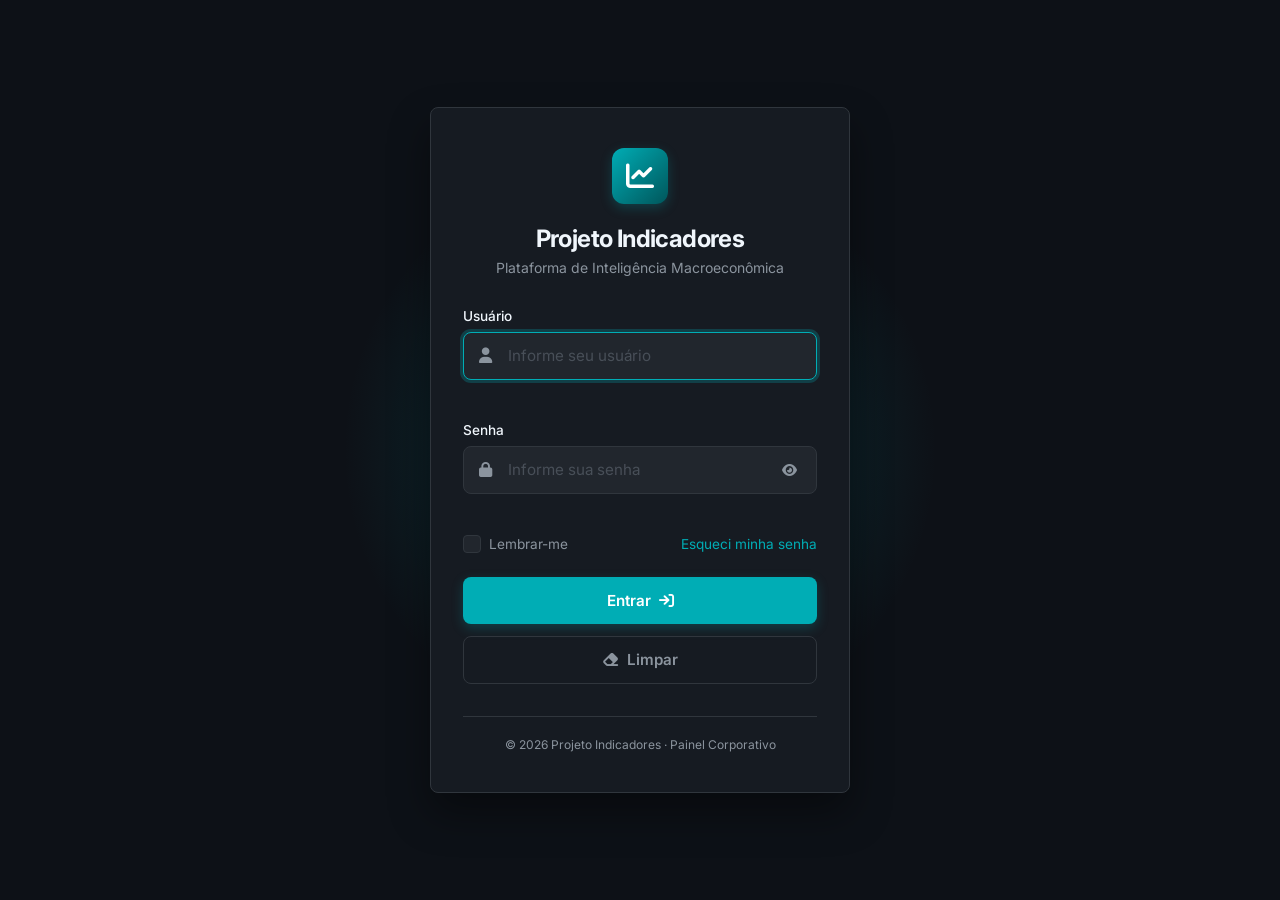
==== index.html @ d3e83bb4 "deploy" ====
<!DOCTYPE html>
<html lang="pt-BR">
<head>
    <meta charset="UTF-8">
    <meta name="viewport" content="width=device-width, initial-scale=1.0">
    <meta name="description" content="Painel Indicadores - Sistema Corporativo de Indicadores Macroeconômicos">
    <title>Login | Projeto Indicadores</title>
    <link rel="preconnect" href="https://fonts.googleapis.com">
    <link rel="preconnect" href="https://fonts.gstatic.com" crossorigin>
    <link href="https://fonts.googleapis.com/css2?family=Inter:wght@300;400;500;600;700&display=swap" rel="stylesheet">
    <link rel="stylesheet" href="https://cdnjs.cloudflare.com/ajax/libs/font-awesome/6.4.0/css/all.min.css">
    <link rel="stylesheet" href="style.css">
</head>
<body>
    <main class="login-container">
        <section class="login-card" aria-labelledby="login-title">
            
            <header class="login-header">
                <div class="brand-logo">
                    <i class="fa-solid fa-chart-line"></i>
                </div>
                <h1 id="login-title">Projeto Indicadores</h1>
                <p class="brand-subtitle">Plataforma de Inteligência Macroeconômica</p>
            </header>

            <div id="toast-message" class="toast hidden" role="alert" aria-live="assertive"></div>

            <form id="login-form" novalidate>
                
                <div class="form-group">
                    <label for="username">Usuário</label>
                    <div class="input-wrapper">
                        <i class="fa-solid fa-user input-icon"></i>
                        <input 
                            type="text" 
                            id="username" 
                            name="username" 
                            placeholder="Informe seu usuário" 
                            autocomplete="username"
                            required
                        >
                    </div>
                    <span class="error-message" id="username-error"></span>
                </div>

                <div class="form-group">
                    <label for="password">Senha</label>
                    <div class="input-wrapper">
                        <i class="fa-solid fa-lock input-icon"></i>
                        <input 
                            type="password" 
                            id="password" 
                            name="password" 
                            placeholder="Informe sua senha" 
                            autocomplete="current-password"
                            required
                        >
                        <button type="button" id="toggle-password" class="btn-toggle-password" aria-label="Mostrar ou ocultar senha">
                            <i class="fa-solid fa-eye"></i>
                        </button>
                    </div>
                    <span class="error-message" id="password-error"></span>
                </div>

                <div class="form-options">
                    <label class="checkbox-container">
                        <input type="checkbox" id="remember-me" name="remember-me">
                        <span class="checkmark"></span>
                        <span class="label-text">Lembrar-me</span>
                    </label>
                    <a href="#" id="forgot-password-link" class="forgot-link">Esqueci minha senha</a>
                </div>

                <div class="form-actions">
                    <button type="submit" id="btn-submit" class="btn btn-primary">
                        <span class="btn-text">Entrar</span>
                        <i class="fa-solid fa-arrow-right-to-bracket btn-icon"></i>
                        <div class="spinner hidden"></div>
                    </button>
                    
                    <button type="button" id="btn-clear" class="btn btn-secondary">
                        <i class="fa-solid fa-eraser"></i> Limpar
                    </button>
                </div>
            </form>

            <footer class="login-footer">
                <p>&copy; 2026 Projeto Indicadores · Painel Corporativo</p>
            </footer>
        </section>
    </main>

    <script src="script.js"></script>
</body>
</html>
---- style.css ----
/* ==========================================================================
   DESIGN TOKENS & VARIÁVEIS TEMA (DARK MODE EXECUTIVO DE ALTA PERFORMANCE)
   ========================================================================== */
:root {
    /* Cores de Fundo e Superfície (Palette Dark Grafite) */
    --bg-primary: #0d1117;
    --bg-surface: #161b22;
    --bg-surface-border: #30363d;
    --bg-input: #21262d;
    
    /* Cores de Marca / Ação (Teal / Cyan Executivo) */
    --primary: #00adb5;
    --primary-hover: #00888f;
    --primary-glow: rgba(0, 173, 181, 0.25);
    
    /* Tipografia e Textos */
    --text-main: #f0f6fc;
    --text-muted: #8b949e;
    --text-placeholder: #484f58;
    
    /* Feedbacks e Status */
    --error: #f85149;
    --error-bg: rgba(248, 81, 73, 0.1);
    --success: #3fb950;
    --success-bg: rgba(63, 185, 80, 0.1);
    
    /* Geometria e Transições */
    --border-radius: 8px;
    --transition-fast: 0.2s cubic-bezier(0.4, 0, 0.2, 1);
    --transition-smooth: 0.3s cubic-bezier(0.4, 0, 0.2, 1);
    --font-family: 'Inter', system-ui, -apple-system, sans-serif;
}

/* ==========================================================================
   RESET & LAYOUT BASE
   ========================================================================== */
* {
    margin: 0;
    padding: 0;
    box-sizing: border-box;
    font-family: var(--font-family);
    -webkit-font-smoothing: antialiased;
}

body {
    background-color: var(--bg-primary);
    color: var(--text-main);
    min-height: 100vh;
    display: flex;
    justify-content: center;
    align-items: center;
    padding: 1.5rem;
    overflow-x: hidden;
}

/* Background com iluminação gradiente sutil */
body::before {
    content: '';
    position: absolute;
    width: 600px;
    height: 600px;
    background: radial-gradient(circle, var(--primary-glow) 0%, rgba(13, 17, 23, 0) 70%);
    top: 50%;
    left: 50%;
    transform: translate(-50%, -50%);
    z-index: 0;
    pointer-events: none;
}

/* ==========================================================================
   CONTAINER E CARD DE LOGIN
   ========================================================================== */
.login-container {
    width: 100%;
    max-width: 420px;
    position: relative;
    z-index: 1;
}

.login-card {
    background-color: var(--bg-surface);
    border: 1px solid var(--bg-surface-border);
    border-radius: var(--border-radius);
    padding: 2.5rem 2rem;
    box-shadow: 0 20px 40px rgba(0, 0, 0, 0.4);
    backdrop-filter: blur(10px);
    animation: fadeInSlideUp 0.5s ease-out forwards;
}

/* ==========================================================================
   CABEÇALHO E MARCA
   ========================================================================== */
.login-header {
    text-align: center;
    margin-bottom: 2rem;
}

.brand-logo {
    width: 56px;
    height: 56px;
    background: linear-gradient(135deg, var(--primary), #00565b);
    border-radius: 12px;
    display: flex;
    align-items: center;
    justify-content: center;
    margin: 0 auto 1.25rem auto;
    box-shadow: 0 4px 12px var(--primary-glow);
}

.brand-logo i {
    font-size: 1.75rem;
    color: #ffffff;
}

.login-header h1 {
    font-size: 1.5rem;
    font-weight: 700;
    letter-spacing: -0.025em;
    color: var(--text-main);
    margin-bottom: 0.35rem;
}

.brand-subtitle {
    font-size: 0.875rem;
    color: var(--text-muted);
}

/* ==========================================================================
   TOAST / NOTIFICAÇÕES DE FEEDBACK
   ========================================================================== */
.toast {
    padding: 0.875rem 1rem;
    border-radius: var(--border-radius);
    font-size: 0.875rem;
    font-weight: 500;
    margin-bottom: 1.5rem;
    display: flex;
    align-items: center;
    gap: 0.75rem;
    transition: var(--transition-smooth);
    animation: shake 0.4s ease-in-out;
}

.toast.error {
    background-color: var(--error-bg);
    border: 1px solid var(--error);
    color: var(--error);
}

.toast.success {
    background-color: var(--success-bg);
    border: 1px solid var(--success);
    color: var(--success);
}

.toast.hidden {
    display: none;
}

/* ==========================================================================
   CAMPOS DO FORMULÁRIO
   ========================================================================== */
.form-group {
    margin-bottom: 1.25rem;
    display: flex;
    flex-direction: column;
}

.form-group label {
    font-size: 0.85rem;
    font-weight: 500;
    color: var(--text-main);
    margin-bottom: 0.5rem;
}

.input-wrapper {
    position: relative;
    display: flex;
    align-items: center;
}

.input-icon {
    position: absolute;
    left: 1rem;
    color: var(--text-muted);
    font-size: 0.95rem;
    transition: var(--transition-fast);
    pointer-events: none;
}

.input-wrapper input {
    width: 100%;
    padding: 0.85rem 1rem 0.85rem 2.75rem;
    background-color: var(--bg-input);
    border: 1px solid var(--bg-surface-border);
    border-radius: var(--border-radius);
    color: var(--text-main);
    font-size: 0.95rem;
    outline: none;
    transition: var(--transition-fast);
}

.input-wrapper input::placeholder {
    color: var(--text-placeholder);
}

/* Estados de Focus e Hover dos Inputs */
.input-wrapper input:hover {
    border-color: #484f58;
}

.input-wrapper input:focus {
    border-color: var(--primary);
    box-shadow: 0 0 0 3px var(--primary-glow);
}

.input-wrapper input:focus + .input-icon,
.input-wrapper input:focus ~ .input-icon {
    color: var(--primary);
}

/* Botão do Olho (Toggle Password) */
.btn-toggle-password {
    position: absolute;
    right: 0.75rem;
    background: transparent;
    border: none;
    color: var(--text-muted);
    padding: 0.5rem;
    cursor: pointer;
    transition: var(--transition-fast);
}

.btn-toggle-password:hover {
    color: var(--text-main);
}

/* Mensagens de Erro por Campo */
.error-message {
    font-size: 0.75rem;
    color: var(--error);
    margin-top: 0.35rem;
    min-height: 1rem;
}

/* Estado de Erro no Input */
.input-wrapper.input-error input {
    border-color: var(--error);
}

/* ==========================================================================
   OPÇÕES (CHECKBOX E ESQUECI A SENHA)
   ========================================================================== */
.form-options {
    display: flex;
    justify-content: space-between;
    align-items: center;
    margin-bottom: 1.5rem;
    font-size: 0.85rem;
}

.checkbox-container {
    display: flex;
    align-items: center;
    position: relative;
    cursor: pointer;
    user-select: none;
    color: var(--text-muted);
}

.checkbox-container input {
    position: absolute;
    opacity: 0;
    cursor: pointer;
    height: 0;
    width: 0;
}

.checkmark {
    height: 18px;
    width: 18px;
    background-color: var(--bg-input);
    border: 1px solid var(--bg-surface-border);
    border-radius: 4px;
    margin-right: 0.5rem;
    display: flex;
    align-items: center;
    justify-content: center;
    transition: var(--transition-fast);
}

.checkbox-container:hover input ~ .checkmark {
    border-color: #484f58;
}

.checkbox-container input:checked ~ .checkmark {
    background-color: var(--primary);
    border-color: var(--primary);
}

.checkmark::after {
    content: "\f00c";
    font-family: "Font Awesome 6 Free";
    font-weight: 900;
    color: white;
    font-size: 0.65rem;
    display: none;
}

.checkbox-container input:checked ~ .checkmark::after {
    display: block;
}

.forgot-link {
    color: var(--primary);
    text-decoration: none;
    transition: var(--transition-fast);
}

.forgot-link:hover {
    text-decoration: underline;
    color: var(--primary-hover);
}

/* ==========================================================================
   BOTÕES E AÇÕES
   ========================================================================== */
.form-actions {
    display: flex;
    flex-direction: column;
    gap: 0.75rem;
}

.btn {
    width: 100%;
    padding: 0.85rem 1rem;
    border-radius: var(--border-radius);
    font-size: 0.95rem;
    font-weight: 600;
    cursor: pointer;
    display: flex;
    align-items: center;
    justify-content: center;
    gap: 0.5rem;
    transition: var(--transition-fast);
    border: none;
}

.btn-primary {
    background-color: var(--primary);
    color: #ffffff;
    box-shadow: 0 4px 12px var(--primary-glow);
}

.btn-primary:hover {
    background-color: var(--primary-hover);
    transform: translateY(-1px);
}

.btn-primary:active {
    transform: translateY(0);
}

.btn-secondary {
    background-color: transparent;
    border: 1px solid var(--bg-surface-border);
    color: var(--text-muted);
}

.btn-secondary:hover {
    background-color: var(--bg-input);
    color: var(--text-main);
    border-color: #484f58;
}

/* Estado de Loading (Spinner) */
.spinner {
    width: 18px;
    height: 18px;
    border: 2px solid rgba(255, 255, 255, 0.3);
    border-radius: 50%;
    border-top-color: #ffffff;
    animation: spin 0.8s linear infinite;
}

.spinner.hidden {
    display: none;
}

/* ==========================================================================
   RODAPÉ DO CARD
   ========================================================================== */
.login-footer {
    margin-top: 2rem;
    text-align: center;
    border-top: 1px solid var(--bg-surface-border);
    padding-top: 1.25rem;
}

.login-footer p {
    font-size: 0.75rem;
    color: var(--text-muted);
}

/* ==========================================================================
   ANIMAÇÕES (KEYFRAMES)
   ========================================================================== */
@keyframes fadeInSlideUp {
    from {
        opacity: 0;
        transform: translateY(20px);
    }
    to {
        opacity: 1;
        transform: translateY(0);
    }
}

@keyframes spin {
    to { transform: rotate(360deg); }
}

@keyframes shake {
    0%, 100% { transform: translateX(0); }
    20%, 60% { transform: translateX(-6px); }
    40%, 80% { transform: translateX(6px); }
}

/* ==========================================================================
   RESPONSIVIDADE
   ========================================================================== */
@media (max-width: 480px) {
    .login-card {
        padding: 2rem 1.25rem;
    }
    
    .form-options {
        flex-direction: column;
        align-items: flex-start;
        gap: 0.75rem;
    }
}
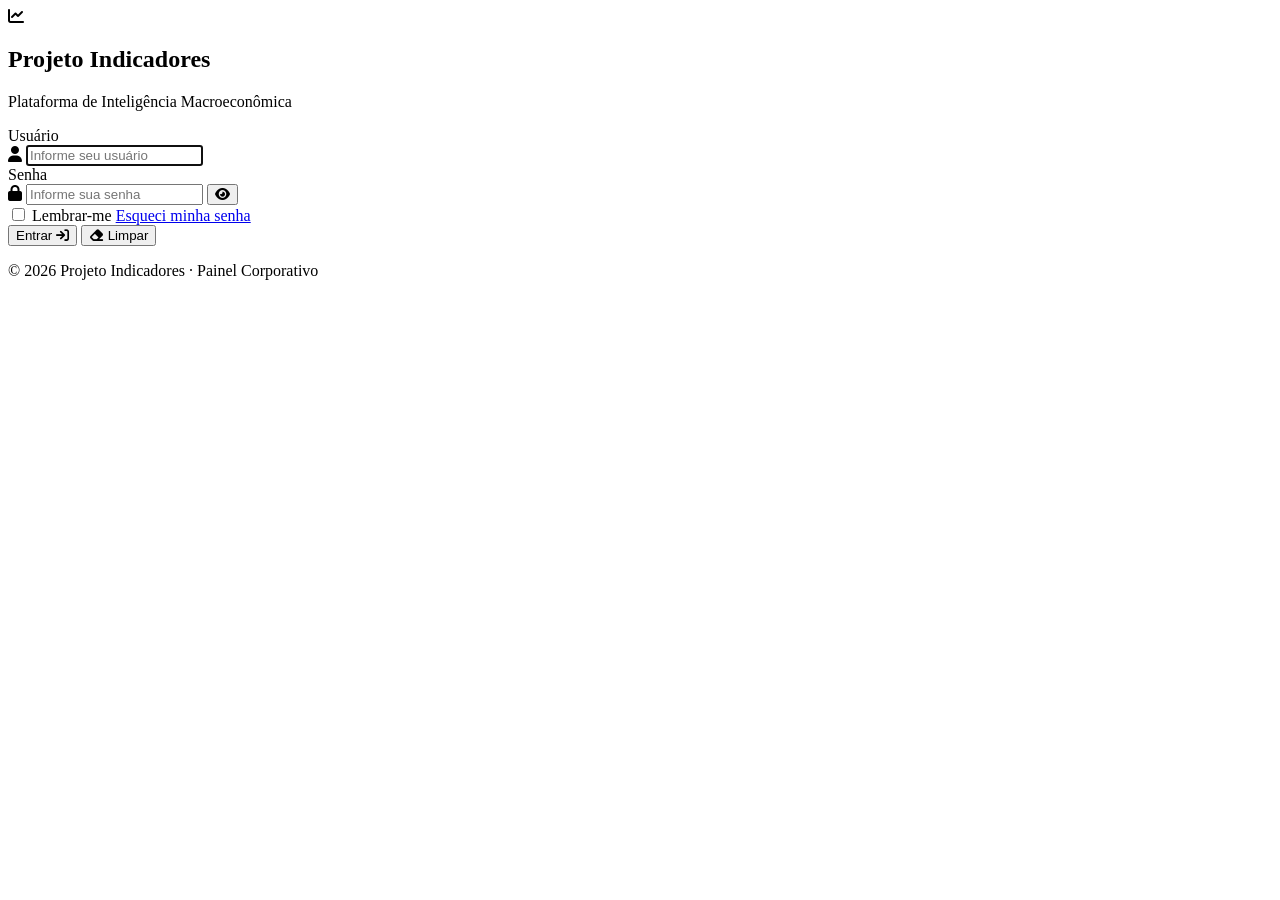
==== commit 12186c40: "Update index.html" ====
--- a/index.html
+++ b/index.html
@@ -9,7 +9,7 @@
     <link rel="preconnect" href="https://fonts.gstatic.com" crossorigin>
     <link href="https://fonts.googleapis.com/css2?family=Inter:wght@300;400;500;600;700&display=swap" rel="stylesheet">
     <link rel="stylesheet" href="https://cdnjs.cloudflare.com/ajax/libs/font-awesome/6.4.0/css/all.min.css">
-    <link rel="stylesheet" href="style.css">
+    <link rel="stylesheet" href="css/styles.css">
 </head>
 <body>
     <main class="login-container">
@@ -89,7 +89,6 @@
             </footer>
         </section>
     </main>
-
-    <script src="script.js"></script>
+    <script src="js/script.js"></script>
 </body>
 </html>
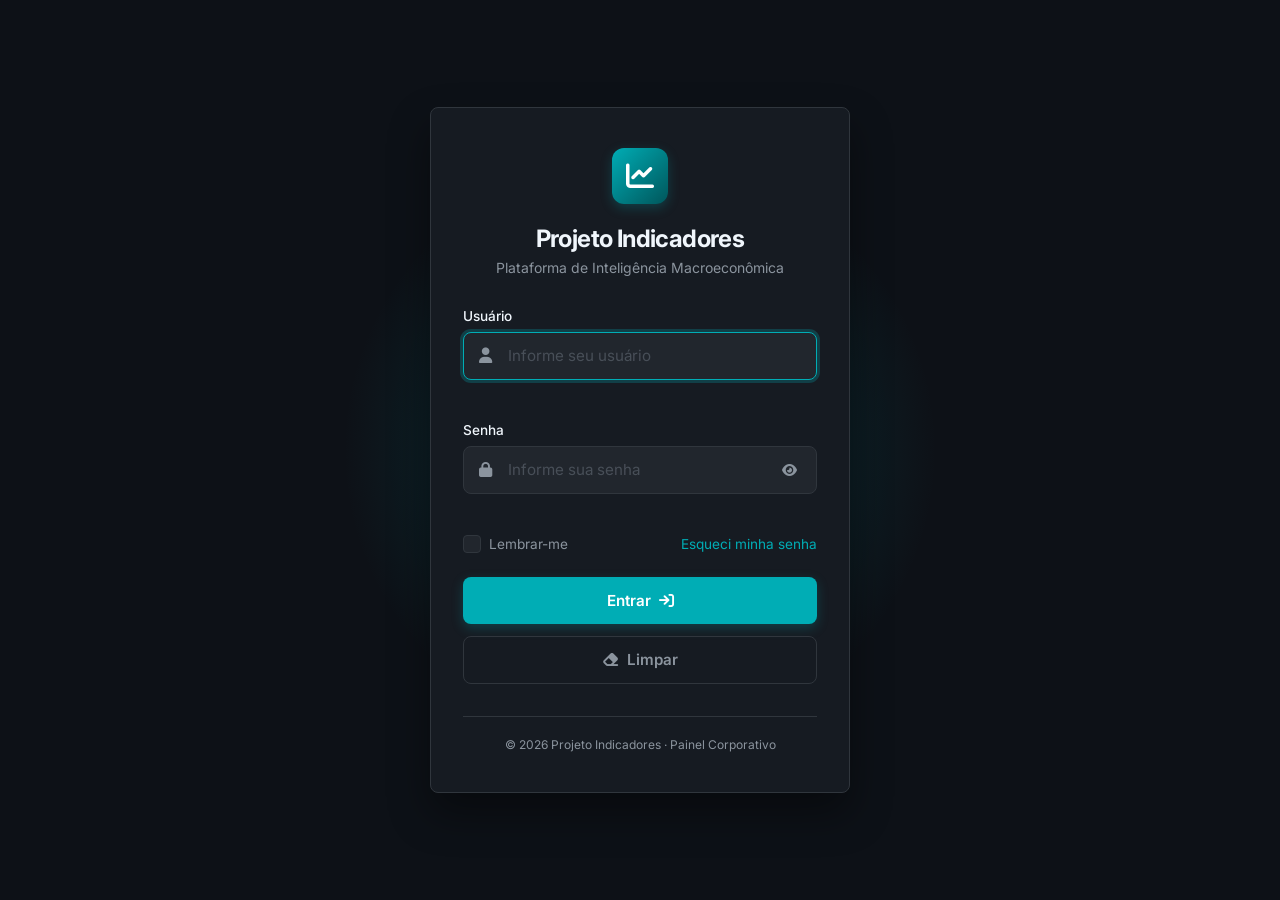
==== commit 841a1ba5: "update" ====
--- a/index.html
+++ b/index.html
@@ -9,7 +9,8 @@
     <link rel="preconnect" href="https://fonts.gstatic.com" crossorigin>
     <link href="https://fonts.googleapis.com/css2?family=Inter:wght@300;400;500;600;700&display=swap" rel="stylesheet">
     <link rel="stylesheet" href="https://cdnjs.cloudflare.com/ajax/libs/font-awesome/6.4.0/css/all.min.css">
-    <link rel="stylesheet" href="css/styles.css">
+    <link rel="stylesheet" href="./css/styles.css">
+
 </head>
 <body>
     <main class="login-container">
@@ -89,6 +90,6 @@
             </footer>
         </section>
     </main>
-    <script src="js/script.js"></script>
+    <script src="./js/scripts.js"></script>
 </body>
 </html>
--- a/css/styles.css
+++ b/css/styles.css
@@ -0,0 +1,442 @@
+/* ==========================================================================
+   DESIGN TOKENS & VARIÁVEIS TEMA (DARK MODE EXECUTIVO DE ALTA PERFORMANCE)
+   ========================================================================== */
+:root {
+    /* Cores de Fundo e Superfície (Palette Dark Grafite) */
+    --bg-primary: #0d1117;
+    --bg-surface: #161b22;
+    --bg-surface-border: #30363d;
+    --bg-input: #21262d;
+    
+    /* Cores de Marca / Ação (Teal / Cyan Executivo) */
+    --primary: #00adb5;
+    --primary-hover: #00888f;
+    --primary-glow: rgba(0, 173, 181, 0.25);
+    
+    /* Tipografia e Textos */
+    --text-main: #f0f6fc;
+    --text-muted: #8b949e;
+    --text-placeholder: #484f58;
+    
+    /* Feedbacks e Status */
+    --error: #f85149;
+    --error-bg: rgba(248, 81, 73, 0.1);
+    --success: #3fb950;
+    --success-bg: rgba(63, 185, 80, 0.1);
+    
+    /* Geometria e Transições */
+    --border-radius: 8px;
+    --transition-fast: 0.2s cubic-bezier(0.4, 0, 0.2, 1);
+    --transition-smooth: 0.3s cubic-bezier(0.4, 0, 0.2, 1);
+    --font-family: 'Inter', system-ui, -apple-system, sans-serif;
+}
+
+/* ==========================================================================
+   RESET & LAYOUT BASE
+   ========================================================================== */
+* {
+    margin: 0;
+    padding: 0;
+    box-sizing: border-box;
+    font-family: var(--font-family);
+    -webkit-font-smoothing: antialiased;
+}
+
+body {
+    background-color: var(--bg-primary);
+    color: var(--text-main);
+    min-height: 100vh;
+    display: flex;
+    justify-content: center;
+    align-items: center;
+    padding: 1.5rem;
+    overflow-x: hidden;
+}
+
+/* Background com iluminação gradiente sutil */
+body::before {
+    content: '';
+    position: absolute;
+    width: 600px;
+    height: 600px;
+    background: radial-gradient(circle, var(--primary-glow) 0%, rgba(13, 17, 23, 0) 70%);
+    top: 50%;
+    left: 50%;
+    transform: translate(-50%, -50%);
+    z-index: 0;
+    pointer-events: none;
+}
+
+/* ==========================================================================
+   CONTAINER E CARD DE LOGIN
+   ========================================================================== */
+.login-container {
+    width: 100%;
+    max-width: 420px;
+    position: relative;
+    z-index: 1;
+}
+
+.login-card {
+    background-color: var(--bg-surface);
+    border: 1px solid var(--bg-surface-border);
+    border-radius: var(--border-radius);
+    padding: 2.5rem 2rem;
+    box-shadow: 0 20px 40px rgba(0, 0, 0, 0.4);
+    backdrop-filter: blur(10px);
+    animation: fadeInSlideUp 0.5s ease-out forwards;
+}
+
+/* ==========================================================================
+   CABEÇALHO E MARCA
+   ========================================================================== */
+.login-header {
+    text-align: center;
+    margin-bottom: 2rem;
+}
+
+.brand-logo {
+    width: 56px;
+    height: 56px;
+    background: linear-gradient(135deg, var(--primary), #00565b);
+    border-radius: 12px;
+    display: flex;
+    align-items: center;
+    justify-content: center;
+    margin: 0 auto 1.25rem auto;
+    box-shadow: 0 4px 12px var(--primary-glow);
+}
+
+.brand-logo i {
+    font-size: 1.75rem;
+    color: #ffffff;
+}
+
+.login-header h1 {
+    font-size: 1.5rem;
+    font-weight: 700;
+    letter-spacing: -0.025em;
+    color: var(--text-main);
+    margin-bottom: 0.35rem;
+}
+
+.brand-subtitle {
+    font-size: 0.875rem;
+    color: var(--text-muted);
+}
+
+/* ==========================================================================
+   TOAST / NOTIFICAÇÕES DE FEEDBACK
+   ========================================================================== */
+.toast {
+    padding: 0.875rem 1rem;
+    border-radius: var(--border-radius);
+    font-size: 0.875rem;
+    font-weight: 500;
+    margin-bottom: 1.5rem;
+    display: flex;
+    align-items: center;
+    gap: 0.75rem;
+    transition: var(--transition-smooth);
+    animation: shake 0.4s ease-in-out;
+}
+
+.toast.error {
+    background-color: var(--error-bg);
+    border: 1px solid var(--error);
+    color: var(--error);
+}
+
+.toast.success {
+    background-color: var(--success-bg);
+    border: 1px solid var(--success);
+    color: var(--success);
+}
+
+.toast.hidden {
+    display: none;
+}
+
+/* ==========================================================================
+   CAMPOS DO FORMULÁRIO
+   ========================================================================== */
+.form-group {
+    margin-bottom: 1.25rem;
+    display: flex;
+    flex-direction: column;
+}
+
+.form-group label {
+    font-size: 0.85rem;
+    font-weight: 500;
+    color: var(--text-main);
+    margin-bottom: 0.5rem;
+}
+
+.input-wrapper {
+    position: relative;
+    display: flex;
+    align-items: center;
+}
+
+.input-icon {
+    position: absolute;
+    left: 1rem;
+    color: var(--text-muted);
+    font-size: 0.95rem;
+    transition: var(--transition-fast);
+    pointer-events: none;
+}
+
+.input-wrapper input {
+    width: 100%;
+    padding: 0.85rem 1rem 0.85rem 2.75rem;
+    background-color: var(--bg-input);
+    border: 1px solid var(--bg-surface-border);
+    border-radius: var(--border-radius);
+    color: var(--text-main);
+    font-size: 0.95rem;
+    outline: none;
+    transition: var(--transition-fast);
+}
+
+.input-wrapper input::placeholder {
+    color: var(--text-placeholder);
+}
+
+/* Estados de Focus e Hover dos Inputs */
+.input-wrapper input:hover {
+    border-color: #484f58;
+}
+
+.input-wrapper input:focus {
+    border-color: var(--primary);
+    box-shadow: 0 0 0 3px var(--primary-glow);
+}
+
+.input-wrapper input:focus + .input-icon,
+.input-wrapper input:focus ~ .input-icon {
+    color: var(--primary);
+}
+
+/* Botão do Olho (Toggle Password) */
+.btn-toggle-password {
+    position: absolute;
+    right: 0.75rem;
+    background: transparent;
+    border: none;
+    color: var(--text-muted);
+    padding: 0.5rem;
+    cursor: pointer;
+    transition: var(--transition-fast);
+}
+
+.btn-toggle-password:hover {
+    color: var(--text-main);
+}
+
+/* Mensagens de Erro por Campo */
+.error-message {
+    font-size: 0.75rem;
+    color: var(--error);
+    margin-top: 0.35rem;
+    min-height: 1rem;
+}
+
+/* Estado de Erro no Input */
+.input-wrapper.input-error input {
+    border-color: var(--error);
+}
+
+/* ==========================================================================
+   OPÇÕES (CHECKBOX E ESQUECI A SENHA)
+   ========================================================================== */
+.form-options {
+    display: flex;
+    justify-content: space-between;
+    align-items: center;
+    margin-bottom: 1.5rem;
+    font-size: 0.85rem;
+}
+
+.checkbox-container {
+    display: flex;
+    align-items: center;
+    position: relative;
+    cursor: pointer;
+    user-select: none;
+    color: var(--text-muted);
+}
+
+.checkbox-container input {
+    position: absolute;
+    opacity: 0;
+    cursor: pointer;
+    height: 0;
+    width: 0;
+}
+
+.checkmark {
+    height: 18px;
+    width: 18px;
+    background-color: var(--bg-input);
+    border: 1px solid var(--bg-surface-border);
+    border-radius: 4px;
+    margin-right: 0.5rem;
+    display: flex;
+    align-items: center;
+    justify-content: center;
+    transition: var(--transition-fast);
+}
+
+.checkbox-container:hover input ~ .checkmark {
+    border-color: #484f58;
+}
+
+.checkbox-container input:checked ~ .checkmark {
+    background-color: var(--primary);
+    border-color: var(--primary);
+}
+
+.checkmark::after {
+    content: "\f00c";
+    font-family: "Font Awesome 6 Free";
+    font-weight: 900;
+    color: white;
+    font-size: 0.65rem;
+    display: none;
+}
+
+.checkbox-container input:checked ~ .checkmark::after {
+    display: block;
+}
+
+.forgot-link {
+    color: var(--primary);
+    text-decoration: none;
+    transition: var(--transition-fast);
+}
+
+.forgot-link:hover {
+    text-decoration: underline;
+    color: var(--primary-hover);
+}
+
+/* ==========================================================================
+   BOTÕES E AÇÕES
+   ========================================================================== */
+.form-actions {
+    display: flex;
+    flex-direction: column;
+    gap: 0.75rem;
+}
+
+.btn {
+    width: 100%;
+    padding: 0.85rem 1rem;
+    border-radius: var(--border-radius);
+    font-size: 0.95rem;
+    font-weight: 600;
+    cursor: pointer;
+    display: flex;
+    align-items: center;
+    justify-content: center;
+    gap: 0.5rem;
+    transition: var(--transition-fast);
+    border: none;
+}
+
+.btn-primary {
+    background-color: var(--primary);
+    color: #ffffff;
+    box-shadow: 0 4px 12px var(--primary-glow);
+}
+
+.btn-primary:hover {
+    background-color: var(--primary-hover);
+    transform: translateY(-1px);
+}
+
+.btn-primary:active {
+    transform: translateY(0);
+}
+
+.btn-secondary {
+    background-color: transparent;
+    border: 1px solid var(--bg-surface-border);
+    color: var(--text-muted);
+}
+
+.btn-secondary:hover {
+    background-color: var(--bg-input);
+    color: var(--text-main);
+    border-color: #484f58;
+}
+
+/* Estado de Loading (Spinner) */
+.spinner {
+    width: 18px;
+    height: 18px;
+    border: 2px solid rgba(255, 255, 255, 0.3);
+    border-radius: 50%;
+    border-top-color: #ffffff;
+    animation: spin 0.8s linear infinite;
+}
+
+.spinner.hidden {
+    display: none;
+}
+
+/* ==========================================================================
+   RODAPÉ DO CARD
+   ========================================================================== */
+.login-footer {
+    margin-top: 2rem;
+    text-align: center;
+    border-top: 1px solid var(--bg-surface-border);
+    padding-top: 1.25rem;
+}
+
+.login-footer p {
+    font-size: 0.75rem;
+    color: var(--text-muted);
+}
+
+/* ==========================================================================
+   ANIMAÇÕES (KEYFRAMES)
+   ========================================================================== */
+@keyframes fadeInSlideUp {
+    from {
+        opacity: 0;
+        transform: translateY(20px);
+    }
+    to {
+        opacity: 1;
+        transform: translateY(0);
+    }
+}
+
+@keyframes spin {
+    to { transform: rotate(360deg); }
+}
+
+@keyframes shake {
+    0%, 100% { transform: translateX(0); }
+    20%, 60% { transform: translateX(-6px); }
+    40%, 80% { transform: translateX(6px); }
+}
+
+/* ==========================================================================
+   RESPONSIVIDADE
+   ========================================================================== */
+@media (max-width: 480px) {
+    .login-card {
+        padding: 2rem 1.25rem;
+    }
+    
+    .form-options {
+        flex-direction: column;
+        align-items: flex-start;
+        gap: 0.75rem;
+    }
+}
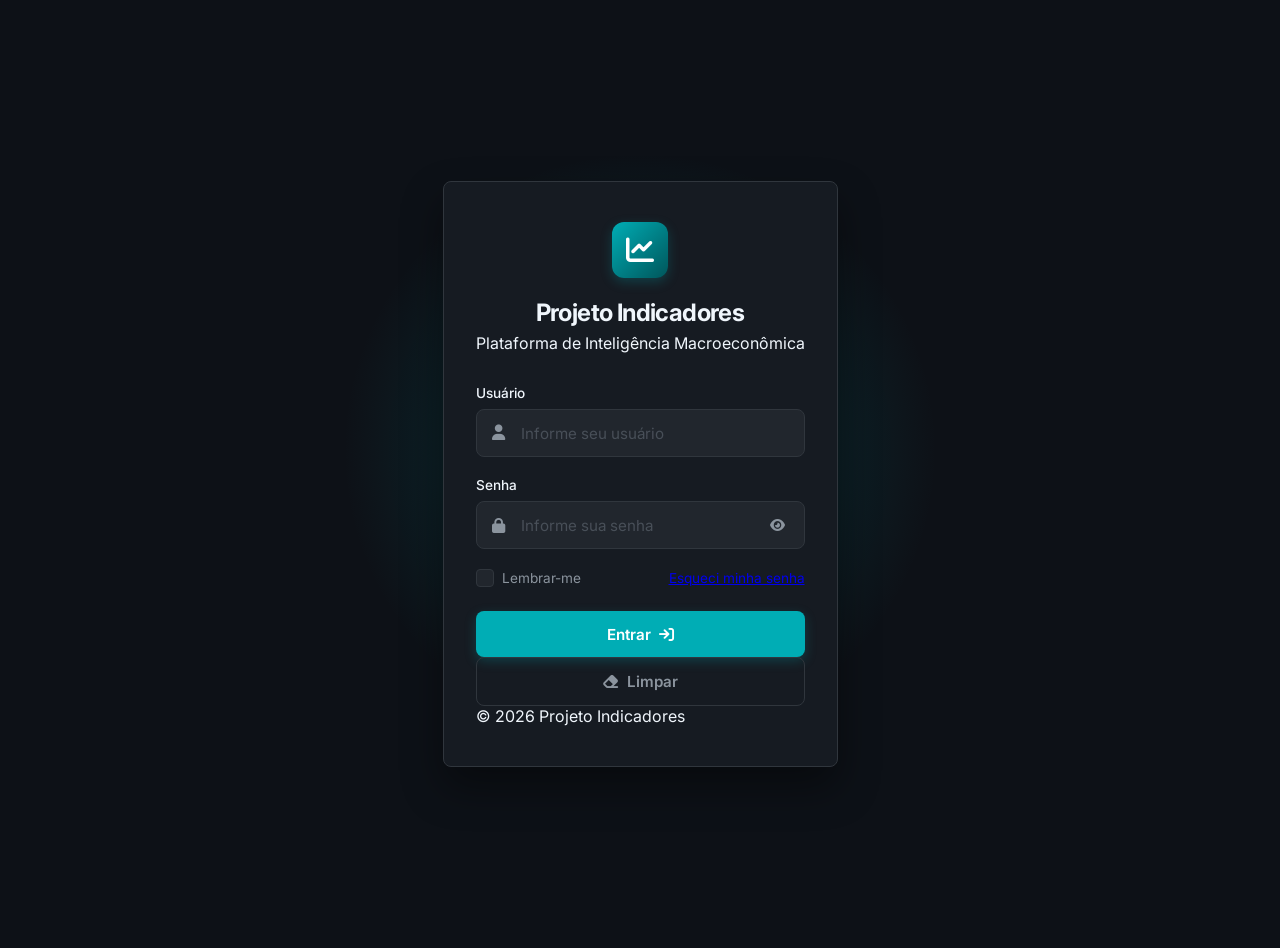
==== commit 92e2fae2: "update" ====
--- a/index.html
+++ b/index.html
@@ -1,95 +1,159 @@
 <!DOCTYPE html>
 <html lang="pt-BR">
+
 <head>
+
     <meta charset="UTF-8">
     <meta name="viewport" content="width=device-width, initial-scale=1.0">
-    <meta name="description" content="Painel Indicadores - Sistema Corporativo de Indicadores Macroeconômicos">
+
     <title>Login | Projeto Indicadores</title>
+
+    <meta name="description"
+        content="Projeto Indicadores - Plataforma Corporativa de Inteligência Macroeconômica">
+
     <link rel="preconnect" href="https://fonts.googleapis.com">
+
     <link rel="preconnect" href="https://fonts.gstatic.com" crossorigin>
-    <link href="https://fonts.googleapis.com/css2?family=Inter:wght@300;400;500;600;700&display=swap" rel="stylesheet">
-    <link rel="stylesheet" href="https://cdnjs.cloudflare.com/ajax/libs/font-awesome/6.4.0/css/all.min.css">
+
+    <link href="https://fonts.googleapis.com/css2?family=Inter:wght@300;400;500;600;700;800&display=swap"
+        rel="stylesheet">
+
+    <link rel="stylesheet"
+        href="https://cdnjs.cloudflare.com/ajax/libs/font-awesome/6.4.0/css/all.min.css">
+
     <link rel="stylesheet" href="./css/styles.css">
 
 </head>
+
 <body>
+
+    <!-- Fundo -->
+    <div class="background-overlay"></div>
+
     <main class="login-container">
-        <section class="login-card" aria-labelledby="login-title">
-            
+
+        <section class="login-card">
+
             <header class="login-header">
+
                 <div class="brand-logo">
+
                     <i class="fa-solid fa-chart-line"></i>
+
                 </div>
-                <h1 id="login-title">Projeto Indicadores</h1>
-                <p class="brand-subtitle">Plataforma de Inteligência Macroeconômica</p>
+
+                <h1>Projeto Indicadores</h1>
+
+                <p>
+                    Plataforma de Inteligência Macroeconômica
+                </p>
+
             </header>
 
-            <div id="toast-message" class="toast hidden" role="alert" aria-live="assertive"></div>
+            <div id="toast-message" class="toast hidden"></div>
 
             <form id="login-form" novalidate>
-                
+
                 <div class="form-group">
-                    <label for="username">Usuário</label>
+
+                    <label>Usuário</label>
+
                     <div class="input-wrapper">
+
                         <i class="fa-solid fa-user input-icon"></i>
-                        <input 
-                            type="text" 
-                            id="username" 
-                            name="username" 
-                            placeholder="Informe seu usuário" 
+
+                        <input
+                            id="username"
+                            type="text"
+                            placeholder="Informe seu usuário"
                             autocomplete="username"
-                            required
-                        >
+                            required>
+
                     </div>
-                    <span class="error-message" id="username-error"></span>
+
                 </div>
 
                 <div class="form-group">
-                    <label for="password">Senha</label>
+
+                    <label>Senha</label>
+
                     <div class="input-wrapper">
+
                         <i class="fa-solid fa-lock input-icon"></i>
-                        <input 
-                            type="password" 
-                            id="password" 
-                            name="password" 
-                            placeholder="Informe sua senha" 
+
+                        <input
+                            id="password"
+                            type="password"
+                            placeholder="Informe sua senha"
                             autocomplete="current-password"
-                            required
-                        >
-                        <button type="button" id="toggle-password" class="btn-toggle-password" aria-label="Mostrar ou ocultar senha">
+                            required>
+
+                        <button
+                            type="button"
+                            id="toggle-password"
+                            class="btn-toggle-password">
+
                             <i class="fa-solid fa-eye"></i>
+
                         </button>
+
                     </div>
-                    <span class="error-message" id="password-error"></span>
+
                 </div>
 
                 <div class="form-options">
+
                     <label class="checkbox-container">
-                        <input type="checkbox" id="remember-me" name="remember-me">
+
+                        <input type="checkbox">
+
                         <span class="checkmark"></span>
-                        <span class="label-text">Lembrar-me</span>
+
+                        Lembrar-me
+
                     </label>
-                    <a href="#" id="forgot-password-link" class="forgot-link">Esqueci minha senha</a>
+
+                    <a href="#">
+                        Esqueci minha senha
+                    </a>
+
                 </div>
 
-                <div class="form-actions">
-                    <button type="submit" id="btn-submit" class="btn btn-primary">
-                        <span class="btn-text">Entrar</span>
-                        <i class="fa-solid fa-arrow-right-to-bracket btn-icon"></i>
-                        <div class="spinner hidden"></div>
-                    </button>
-                    
-                    <button type="button" id="btn-clear" class="btn btn-secondary">
-                        <i class="fa-solid fa-eraser"></i> Limpar
-                    </button>
-                </div>
+                <button
+                    id="btn-submit"
+                    class="btn btn-primary">
+
+                    Entrar
+
+                    <i class="fa-solid fa-arrow-right-to-bracket"></i>
+
+                </button>
+
+                <button
+                    type="button"
+                    id="btn-clear"
+                    class="btn btn-secondary">
+
+                    <i class="fa-solid fa-eraser"></i>
+
+                    Limpar
+
+                </button>
+
             </form>
 
-            <footer class="login-footer">
-                <p>&copy; 2026 Projeto Indicadores · Painel Corporativo</p>
+            <footer>
+
+                © 2026 Projeto Indicadores
+
             </footer>
+
         </section>
+
     </main>
+
     <script src="./js/scripts.js"></script>
+
 </body>
+
 </html>
--- a/css/styles.css
+++ b/css/styles.css
@@ -70,12 +70,31 @@
 /* ==========================================================================
    CONTAINER E CARD DE LOGIN
    ========================================================================== */
-.login-container {
+/* .login-container {
     width: 100%;
     max-width: 420px;
     position: relative;
     z-index: 1;
-}
+} */
+
+.login-container{
+    position:relative;
+    display:flex;
+    justify-content:center;
+    align-items:center;
+    width:100%;
+    min-height:100vh;
+    background-image:url("../img/login_background.png");
+    background-position:center center;
+    background-repeat:no-repeat;
+    background-size:cover;
+}
+
+
+
+
+
+
 
 .login-card {
     background-color: var(--bg-surface);
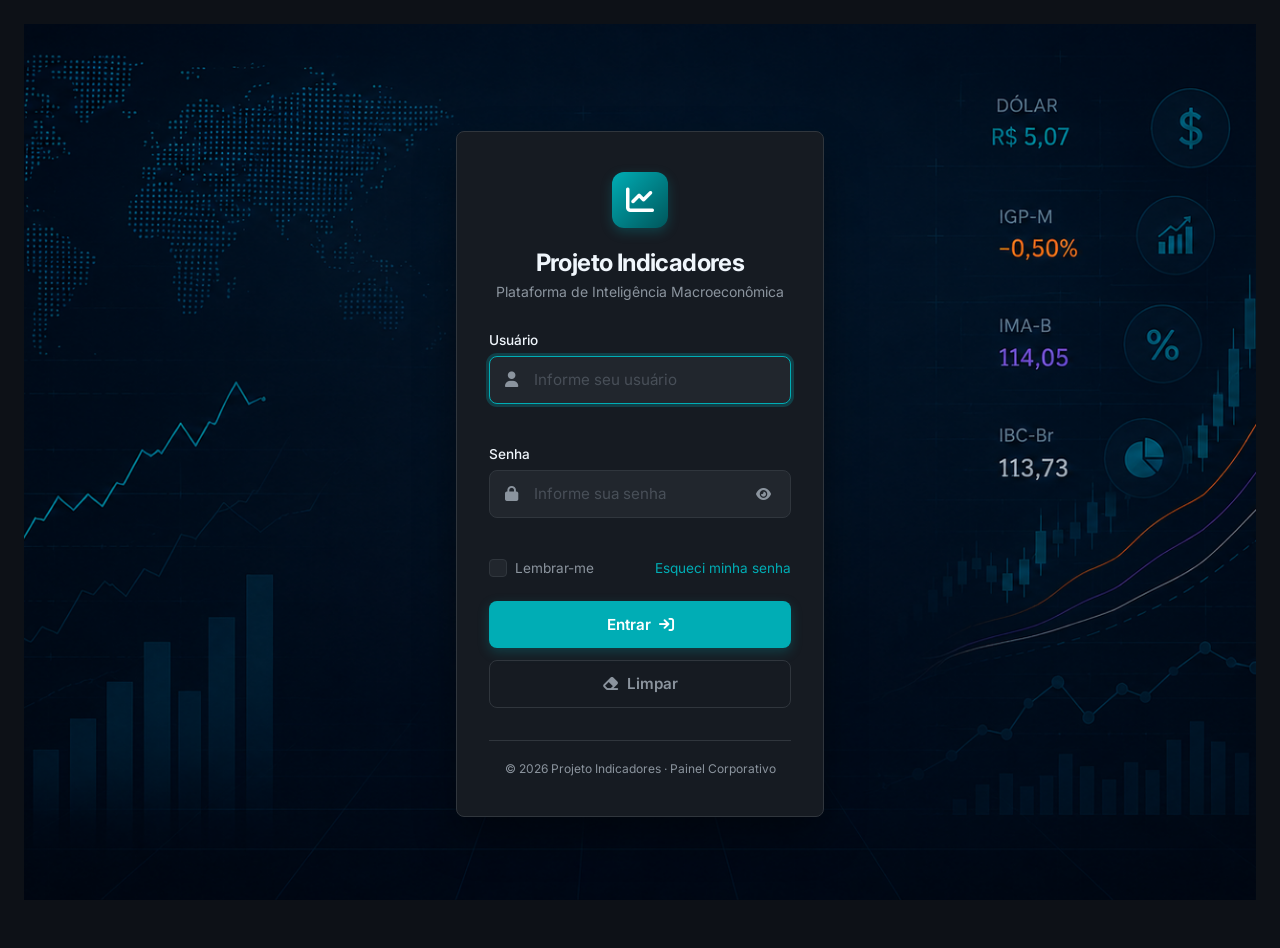
==== commit 567394f8: "update imagem de fundo" ====
--- a/index.html
+++ b/index.html
@@ -1,159 +1,95 @@
 <!DOCTYPE html>
 <html lang="pt-BR">
-
 <head>
-
     <meta charset="UTF-8">
     <meta name="viewport" content="width=device-width, initial-scale=1.0">
-
+    <meta name="description" content="Painel Indicadores - Sistema Corporativo de Indicadores Macroeconômicos">
     <title>Login | Projeto Indicadores</title>
-
-    <meta name="description"
-        content="Projeto Indicadores - Plataforma Corporativa de Inteligência Macroeconômica">
-
     <link rel="preconnect" href="https://fonts.googleapis.com">
-
     <link rel="preconnect" href="https://fonts.gstatic.com" crossorigin>
-
-    <link href="https://fonts.googleapis.com/css2?family=Inter:wght@300;400;500;600;700;800&display=swap"
-        rel="stylesheet">
-
-    <link rel="stylesheet"
-        href="https://cdnjs.cloudflare.com/ajax/libs/font-awesome/6.4.0/css/all.min.css">
-
+    <link href="https://fonts.googleapis.com/css2?family=Inter:wght@300;400;500;600;700&display=swap" rel="stylesheet">
+    <link rel="stylesheet" href="https://cdnjs.cloudflare.com/ajax/libs/font-awesome/6.4.0/css/all.min.css">
     <link rel="stylesheet" href="./css/styles.css">
 
 </head>
-
 <body>
-
-    <!-- Fundo -->
-    <div class="background-overlay"></div>
-
     <main class="login-container">
-
-        <section class="login-card">
-
+        <section class="login-card" aria-labelledby="login-title">
+            
             <header class="login-header">
-
                 <div class="brand-logo">
-
                     <i class="fa-solid fa-chart-line"></i>
-
                 </div>
-
-                <h1>Projeto Indicadores</h1>
-
-                <p>
-                    Plataforma de Inteligência Macroeconômica
-                </p>
-
+                <h1 id="login-title">Projeto Indicadores</h1>
+                <p class="brand-subtitle">Plataforma de Inteligência Macroeconômica</p>
             </header>
 
-            <div id="toast-message" class="toast hidden"></div>
+            <div id="toast-message" class="toast hidden" role="alert" aria-live="assertive"></div>
 
             <form id="login-form" novalidate>
-
+                
                 <div class="form-group">
-
-                    <label>Usuário</label>
-
+                    <label for="username">Usuário</label>
                     <div class="input-wrapper">
-
                         <i class="fa-solid fa-user input-icon"></i>
-
-                        <input
-                            id="username"
-                            type="text"
-                            placeholder="Informe seu usuário"
+                        <input 
+                            type="text" 
+                            id="username" 
+                            name="username" 
+                            placeholder="Informe seu usuário" 
                             autocomplete="username"
-                            required>
-
+                            required
+                        >
                     </div>
-
+                    <span class="error-message" id="username-error"></span>
                 </div>
 
                 <div class="form-group">
-
-                    <label>Senha</label>
-
+                    <label for="password">Senha</label>
                     <div class="input-wrapper">
-
                         <i class="fa-solid fa-lock input-icon"></i>
-
-                        <input
-                            id="password"
-                            type="password"
-                            placeholder="Informe sua senha"
+                        <input 
+                            type="password" 
+                            id="password" 
+                            name="password" 
+                            placeholder="Informe sua senha" 
                             autocomplete="current-password"
-                            required>
-
-                        <button
-                            type="button"
-                            id="toggle-password"
-                            class="btn-toggle-password">
-
+                            required
+                        >
+                        <button type="button" id="toggle-password" class="btn-toggle-password" aria-label="Mostrar ou ocultar senha">
                             <i class="fa-solid fa-eye"></i>
-
                         </button>
-
                     </div>
-
+                    <span class="error-message" id="password-error"></span>
                 </div>
 
                 <div class="form-options">
-
                     <label class="checkbox-container">
-
-                        <input type="checkbox">
-
+                        <input type="checkbox" id="remember-me" name="remember-me">
                         <span class="checkmark"></span>
-
-                        Lembrar-me
-
+                        <span class="label-text">Lembrar-me</span>
                     </label>
-
-                    <a href="#">
-                        Esqueci minha senha
-                    </a>
-
+                    <a href="#" id="forgot-password-link" class="forgot-link">Esqueci minha senha</a>
                 </div>
 
-                <button
-                    id="btn-submit"
-                    class="btn btn-primary">
-
-                    Entrar
-
-                    <i class="fa-solid fa-arrow-right-to-bracket"></i>
-
-                </button>
-
-                <button
-                    type="button"
-                    id="btn-clear"
-                    class="btn btn-secondary">
-
-                    <i class="fa-solid fa-eraser"></i>
-
-                    Limpar
-
-                </button>
-
+                <div class="form-actions">
+                    <button type="submit" id="btn-submit" class="btn btn-primary">
+                        <span class="btn-text">Entrar</span>
+                        <i class="fa-solid fa-arrow-right-to-bracket btn-icon"></i>
+                        <div class="spinner hidden"></div>
+                    </button>
+                    
+                    <button type="button" id="btn-clear" class="btn btn-secondary">
+                        <i class="fa-solid fa-eraser"></i> Limpar
+                    </button>
+                </div>
             </form>
 
-            <footer>
-
-                © 2026 Projeto Indicadores
-
+            <footer class="login-footer">
+                <p>&copy; 2026 Projeto Indicadores · Painel Corporativo</p>
             </footer>
-
         </section>
-
     </main>
-
     <script src="./js/scripts.js"></script>
-
 </body>
-
 </html>
--- a/css/styles.css
+++ b/css/styles.css
@@ -77,24 +77,23 @@
     z-index: 1;
 } */
 
-.login-container{
-    position:relative;
-    display:flex;
-    justify-content:center;
-    align-items:center;
-    width:100%;
-    min-height:100vh;
-    background-image:url("../img/login_background.png");
-    background-position:center center;
-    background-repeat:no-repeat;
-    background-size:cover;
-}
-
-
-
-
-
-
+.login-container {
+    position: relative;
+    display: flex;
+    justify-content: center;
+    align-items: center;
+    width: 100%;
+    min-height: 100vh;
+
+    /* 🔑 Garantir que a imagem cubra toda a área */
+    background-image: url("../img/login_background.png");
+    background-position: center center;
+    background-repeat: no-repeat;
+    background-size: cover;
+
+    /* 🔑 Forçar preenchimento total */
+    background-attachment: fixed;   /* mantém a imagem fixa no scroll */
+}
 
 .login-card {
     background-color: var(--bg-surface);
